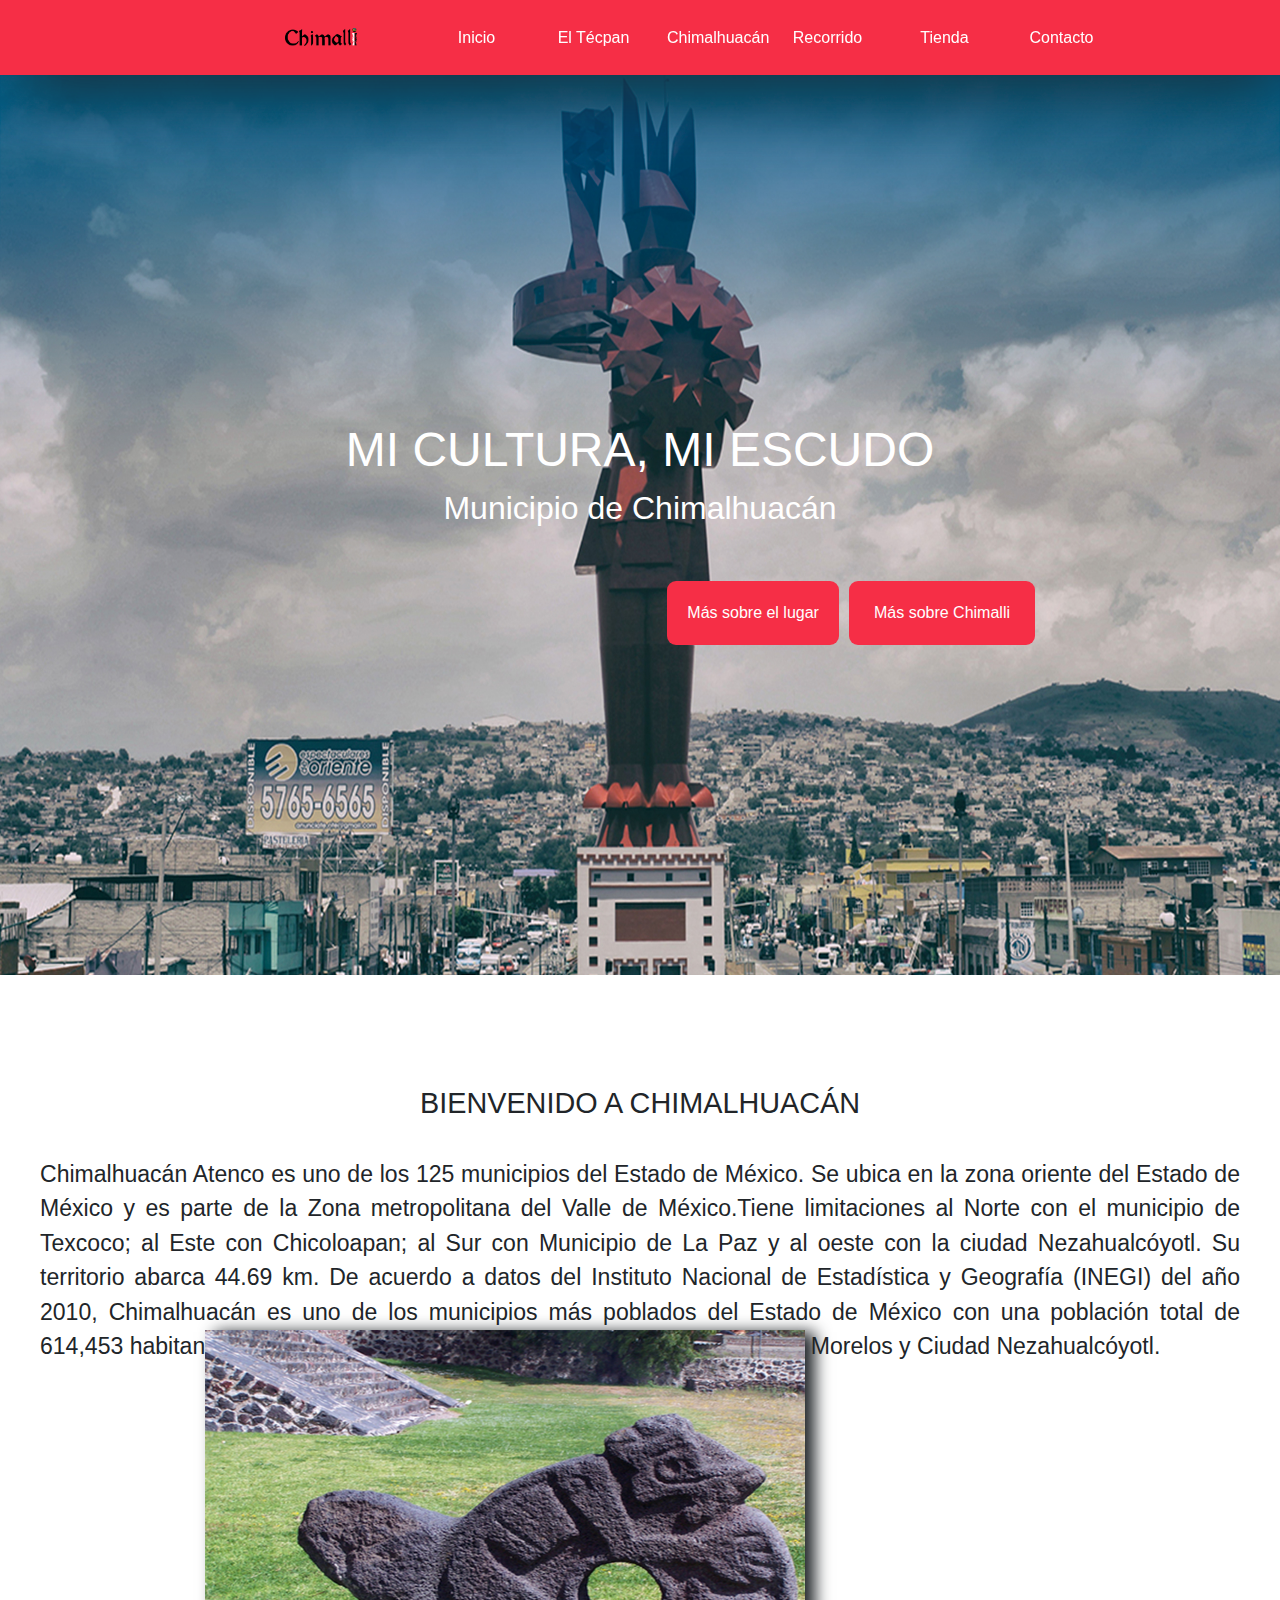
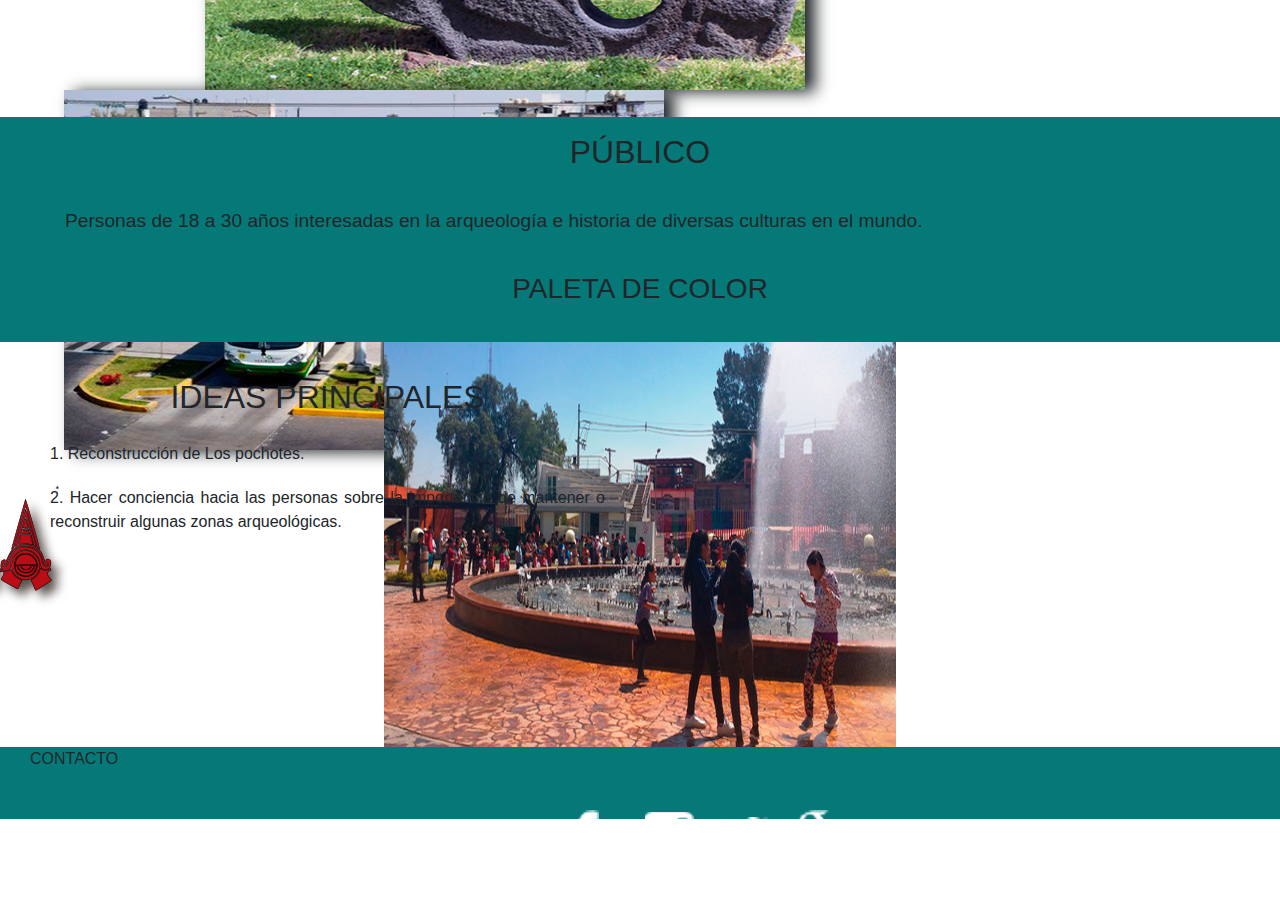
==== index.html @ 63d0bf44 "Hliwisss" ====
<!DOCTYPE html>
<html>
<head>
  <!-- tags para servidores de busqueda -->
  <meta name="description" content="Repaso de html y css del curso fundamentos de programacion en el Instituto ICONOS">
  <meta name="keywords" content="HTML,CSS,JS,Ejercicio,ICONOS,programación,código">
  <meta name="author" content="josecaos">
  <meta name="viewport" content="width=device-width, initial-scale=1.0">
  <meta charset="UTF-8">
  <!-- titulo del sitio -->
  <title>Ejercicio Wireframe</title>
  <!-- estilos -->
  <!-- <link rel="stylesheet" href="https://stackpath.bootstrapcdn.com/bootstrap/4.1.3/css/bootstrap.min.css" integrity="sha384-MCw98/SFnGE8fJT3GXwEOngsV7Zt27NXFoaoApmYm81iuXoPkFOJwJ8ERdknLPMO" crossorigin="anonymous"> -->
  <link rel="stylesheet" href="css/bootstrap.min.css">
  <link rel="stylesheet" href="https://stackpath.bootstrapcdn.com/font-awesome/4.7.0/css/font-awesome.min.css">
  <link rel="stylesheet" href="css/app.css">
  <link rel="stylesheet" href="css/responsivos.css">

</head>
<body>

  <header class="container-fluid">
    <!-- menu escritorio -->
    <nav id="menu" class="navbar navbar-expand-lg navbar-light col">
      <!-- logo -->
      <figure id="logo" class="navbar-brand col-8 col-md-3">
        <a href="index.html" class="col-12">
          <div class="col-12 imgLiquid imgLiquidNoFillLeft">
            <img src="img/logotipo.png" alt="logo">
          </div>
        </a>
      </figure>

      <button class="navbar-toggler" type="button" data-toggle="collapse" data-target="#navbarSupportedContent" aria-controls="navbarSupportedContent" aria-expanded="false" aria-label="Toggle navigation">
        <span class="navbar-toggler-icon"></span>
      </button>

     
      <div class="collapse navbar-collapse col-9" id="navbarSupportedContent">

        <ul class="col-12 navbar-nav">

          <li class="col-4 text-center ha align-self-center">
            <a href="index.html"style="text-decoration:none" class="botones">Inicio</a>
          </li>
          <li class="col-4 text-center ha align-self-center">
            <a href="indexdos.html" style="text-decoration:none" class="botonesdos">El Técpan</a>
          </li>
          <li class="col-4 text-center ha align-self-center">
            <a href="indexdos.html"style="text-decoration:none" class="botonestres">Chimalhuacán</a>
              
           <li class="col-4 text-center ha align-self-center">
            <a href="indextres.html"class="botonescuatro"style="text-decoration:none">Recorrido</a>
            
            <li class="col-4 text-center ha align-self-center">
            <a href="indextres.html" class="botonescinco"style="text-decoration:none">Tienda</a>
            
            <li class="col-4 text-center ha align-self-center">
            <a href="index.html" class="botonesseis"style="text-decoration:none">Contacto</a>
         
          </li>
        </ul>
      </div>
    </nav>
  </header>

  <main id="main" class="container-fuid">
    <!--  -->
    <section id="heroscreen" class="col">

      <div class="row">

        <div class="heroscreen_background col">
          <img src="img/chimalli.jpg" alt="Bienvenida">
        </div>

        <div class="heroscreen_text col text-center ha align-self-center">

          <h1>MI CULTURA, MI ESCUDO</h1>
          <h3>Municipio de Chimalhuacán</h3>
    <div>
        <ul class="boton">
            <li>
            <a href="" class="uno">Más sobre el lugar</a>
                </li>
            <li>
            <a href="" class="dos">Más sobre Chimalli</a>
                </li>
        </ul>
    </div>

        </div>

      </div>

    </section>
    <!--  -->
   
      <section id="info">
          
          <div>
          <h1> BIENVENIDO A CHIMALHUACÁN</h1>
          
<p>Chimalhuacán Atenco es uno de los 125 municipios del Estado de México. Se ubica en la zona oriente del Estado de México y es parte de la Zona 
metropolitana del Valle de México.Tiene limitaciones al Norte con el municipio de Texcoco; al Este con Chicoloapan; al Sur con Municipio de La Paz y 
al oeste con la ciudad Nezahualcóyotl. 
Su territorio abarca 44.69 km.
De acuerdo a datos del Instituto Nacional de Estadística y Geografía (INEGI) del año 2010, Chimalhuacán es uno de los municipios más poblados del Estado de México con una población total de 614,453 habitantes, colocándose solo detrás del municipio de Ecatepec de Morelos y Ciudad 
Nezahualcóyotl.</p>
              
        </div>
         </section>
      
      <section id="fotos">
          <img src="img/tecpan.png" class="foto">
          <img src="img/mexi.png" class="fotodos">
         </section>
      
      
      
    <section id="verde" class="col">
        
        <div class="col-12">

          <h2 class="text-center">PÚBLICO</h2>

          <p class="col">Personas de 18 a 30 años interesadas en la arqueología e historia de diversas culturas en el mundo.</p>
          

          <h3 class="col text-center">PALETA DE COLOR</h3>

        </div>
          
          <div class="col-lg-6 text-left ha my-auto">

          <h4 class="col text-center">IDEAS PRINCIPALES </h4>
            
          <p class="coltexto1">1. Reconstrucción de Los pochotes. </p>
          <p class="coltexto1">2. Hacer conciencia hacia las personas sobre la importancia de mantener o reconstruir algunas zonas arqueológicas.</p>
              
          <img src="img/paleta.png" class="color">
          
          </div>
        </div>
  </section>
      
    
      <section id="slider">
          
          <div class="slider">
			<ul>
				<li>
  <img src="img/calles%20chimal.png" alt="">
 </li>
				<li>
  <img src="img/mexi.png" alt="">
</li>
				<li>
  <img src="img/museo%20chimal.png" alt="">
</li>
				
			</ul>
		</div>
          
          
        </section>
      
      
      
      <footer id="footer" class="col">

    <div class="row">

      <div class="col col-md-6 col-lg-8 ha my-auto">

        <copyright class="col text-left">CONTACTO</copyright>

      </div>
      <!--  -->
      <div class="social col-2- col-md-3 col-lg-8 ha my-auto">

        <ul class="row float-right">

          <li class="col-3">
            <img src="img/iconoface.png" target="_blank">
              <i class="iconos"></i>
            </a>
          </li>
          <li class="col-3">
             <img src="img/iconoinsta.png" target="_blank">
              <i class="iconos"></i>
            </a>
          </li>
          <li class="col-3">
            <img src="img/iconotwitter.png" target="_blank">
              <i class="iconos"></i>
            </a>
          </li>
          <li class="col-3">
            <img src="img/iconogoogle.png" target="_blank">
              <i class="iconos"></i>
            </a>
          </li>

        </ul>

      </div>

    </div>

  </footer>
      
      
      
      
      
      
      
      
      
      
      
      
      
      
      
      
      
      
      
      
      
      
      
      
      
      
      
      
      
      
      
      
      
      
    </main>
</body>

<!-- <script src="https://ajax.googleapis.com/ajax/libs/jquery/3.3.1/jquery.min.js"></script> -->
<!-- <script src="https://cdnjs.cloudflare.com/ajax/libs/popper.js/1.14.3/umd/popper.min.js"></script> -->
<script src="js/jquery.min.js"></script>
<!-- <script src="https://maxcdn.bootstrapcdn.com/bootstrap/4.1.3/js/bootstrap.min.js"></script> -->
<script src="js/bootstrap.min.js"></script>
<script src="js/imgLiquid/js/imgLiquid-min.js"></script>
<script src="js/app.js"></script>

</html>
---- css/app.css ----
/* wireframe */
* {
  /* outline: 1px solid black; */
}
/* variables */
:root {
  --color-primario: #00ff00;
  --color-secundario: #0ff000;
  --color-claro: #fff;
  --color-oscuro: #000;
  --color-link: #ff0000;
  --color-link-hover: #f00000;
  --altura-header: 75px;
  --altura-seccion: 100vh;
}
/* resets */
body {
  /* background-color: black; */
}
div, section, article, ul, nav {
  height: 100%;
}
a {
  display: block;
  height: 100%;
  width: 100%;
}
ul {
  list-style-type: none;
  
}
h1, h2, h3, h4, h5, h6 {
  padding: 16px 0 16px 0;
}
form {
  margin-bottom: 16px;
}
.ha {
  height: auto;
}
#main,#info, #ubicacion, #participantes {
  padding-top: var(--altura-header);
}


#menu{
  display: flex;
  justify-content: right;
  align-items:center;
  max-width: 560px;
  margin: 0 auto;
  margin-right: 450px;
  list-style: none;
  
    
}

.botones{
    color: white;
    
    
    
    
}
.botonesdos{
    color: white;
}

.botonestres{
    color: white;
}

.botonescuatro{
    color: white;
}

.botonescinco{
    color: white;
}
.botonesseis{
    color: white;
}

#logo{
    height: inherit;
    
}
/* header */
header {
  height: var(--altura-header);
  position: fixed;
  z-index: 10000;
  background-color: #f62e46;
  box-shadow: 10px 10px 80px
  
}
.navbar-brand {
  padding-top: 20px;
  
}

}
figure img {
  display: block;
  margin: auto;
  height: 100%;
  width: auto;
}
/* body */
#heroscreen, #info, #ubicacion {
  height: var(--altura-seccion);
}
/* heroscreen */
#heroscreen {
  position: relative;
}
.heroscreen_background {
  overflow: hidden;
  position: absolute;
  padding: 0;
  z-index: -1;
}
.heroscreen_background img {
  height: 115%;
  width: 100%;
}
.heroscreen_text {
  position: absolute;
  left: 0;
  z-index: 0;
}
.heroscreen_text h1 {
  font-size: 3em;
  color: white;
  font-weight: 350;
  
}
.heroscreen_text h3 {
    
  position: relative;
  top: -30px;
  font-size: 2em;
  font-weight: 400;
  color: white;
}



.boton{    
 display: flex;
  justify-content: right;
  align-items:center;
  max-width: 560px;
  margin: 0 auto;
  margin-left: 36%;
  list-style: none;
 
    
}


.uno{
    text-decoration:none;
    padding: 20px;
    font-weight: normal;
    font-size: 1em;
    color: #ffffff;
    background-color: #f62e46;
    border-radius: 9px;
    
}

.uno:hover {
background: rgba(0,0,0,0);
color: #ffffff;
box-shadow: inset 0 0 0 3px #ffffff;

}
.dos:hover {
background: rgba(0,0,0,0);
color: #ffffff;
box-shadow: inset 0 0 0 3px #ffffff;
}


.dos{
    margin-left: 10px;
    text-decoration: none;
    padding: 20px;
    font-weight: normal;
    font-size: 1em;
    color: #ffffff;
    background-color: #f62e46;
    border-radius: 9px;
    
}


/* info */
/*  */

#info{
    width:auto;
    height: 35vh;
    background: white;
}

#info,h1{
    text-align: center;
    font-size: 1.5em;
    
}

#info,p{
    margin: 20px;
    text-align:justify;
    font-size: 1.2em;
}

#fotos{
    width: auto;
    height: 43vh;
}


.foto{
    width: 600px;
    height: 40vh;
    margin-left: 16%;
    box-shadow: 10px 2px 15px;
}

.fotodos{
     width: 600px;
    height: 40vh;
    margin-left: 5%;
     box-shadow: 10px 2px 15px;
}
 

#verde{
    width: auto;
    height: 25vh;
    background-color: #057978;
    
    
}

img.color{
    margin-left: -25%;
    margin-top: -70px;

    
}
 
.col text-center, h4{
    font-size: 2em;
    margin-top: 20px;
    
}

.coltexto1{
    font-size: 1em;
    margin-top: 10px;
}

#slider{
  
    width: auto;
    height: 45vh;
    
}

.slider {
    
	width: 40%;
	margin: auto;
	overflow: hidden;
}

.slider ul {
	display: flex;
	padding: 0;
	width: 300%;
	
	animation: cambio 10s infinite alternate linear;
}

.slider li {
	width: 100%;
	list-style: none;
}

.slider img {
	width: 100%;
    height: 45vh;
}

@keyframes cambio {
	0% {margin-left: 0;}
	20% {margin-left: 0;}
	
	25% {margin-left: -100%;}
	45% {margin-left: -100%;}
	
	50% {margin-left: -200%;}
	70% {margin-left: -200%;}
	
	
}

footer {
  width: auto;
    height: 8vh;
    background-color: #057978
 
}
.social {
  font-size: 5em;
  
}

/*appdos*/


.iconos{
    width: 5%;
    height:5vh;
    margin-top: 3%;
}
---- css/responsivos.css ----
/* Extra small devices (portrait phones, less than 576px)
No media query for `xs` since this is the default in Bootstrap */

/* Small devices (landscape phones, 576px and up) */
@media (min-width: 576px) {

}

/* Medium devices (tablets, 768px and up) */
@media (max-width: 768px) {

  #info, #ubicacion {
    height: auto;
  }
  #map {
    height: 50vh;
  }

}

/* Large devices (desktops, 992px and up) */
@media (min-width: 992px) {

}

/* Extra large devices (large desktops, 1200px and up) */
@media (min-width: 1200px) {

}
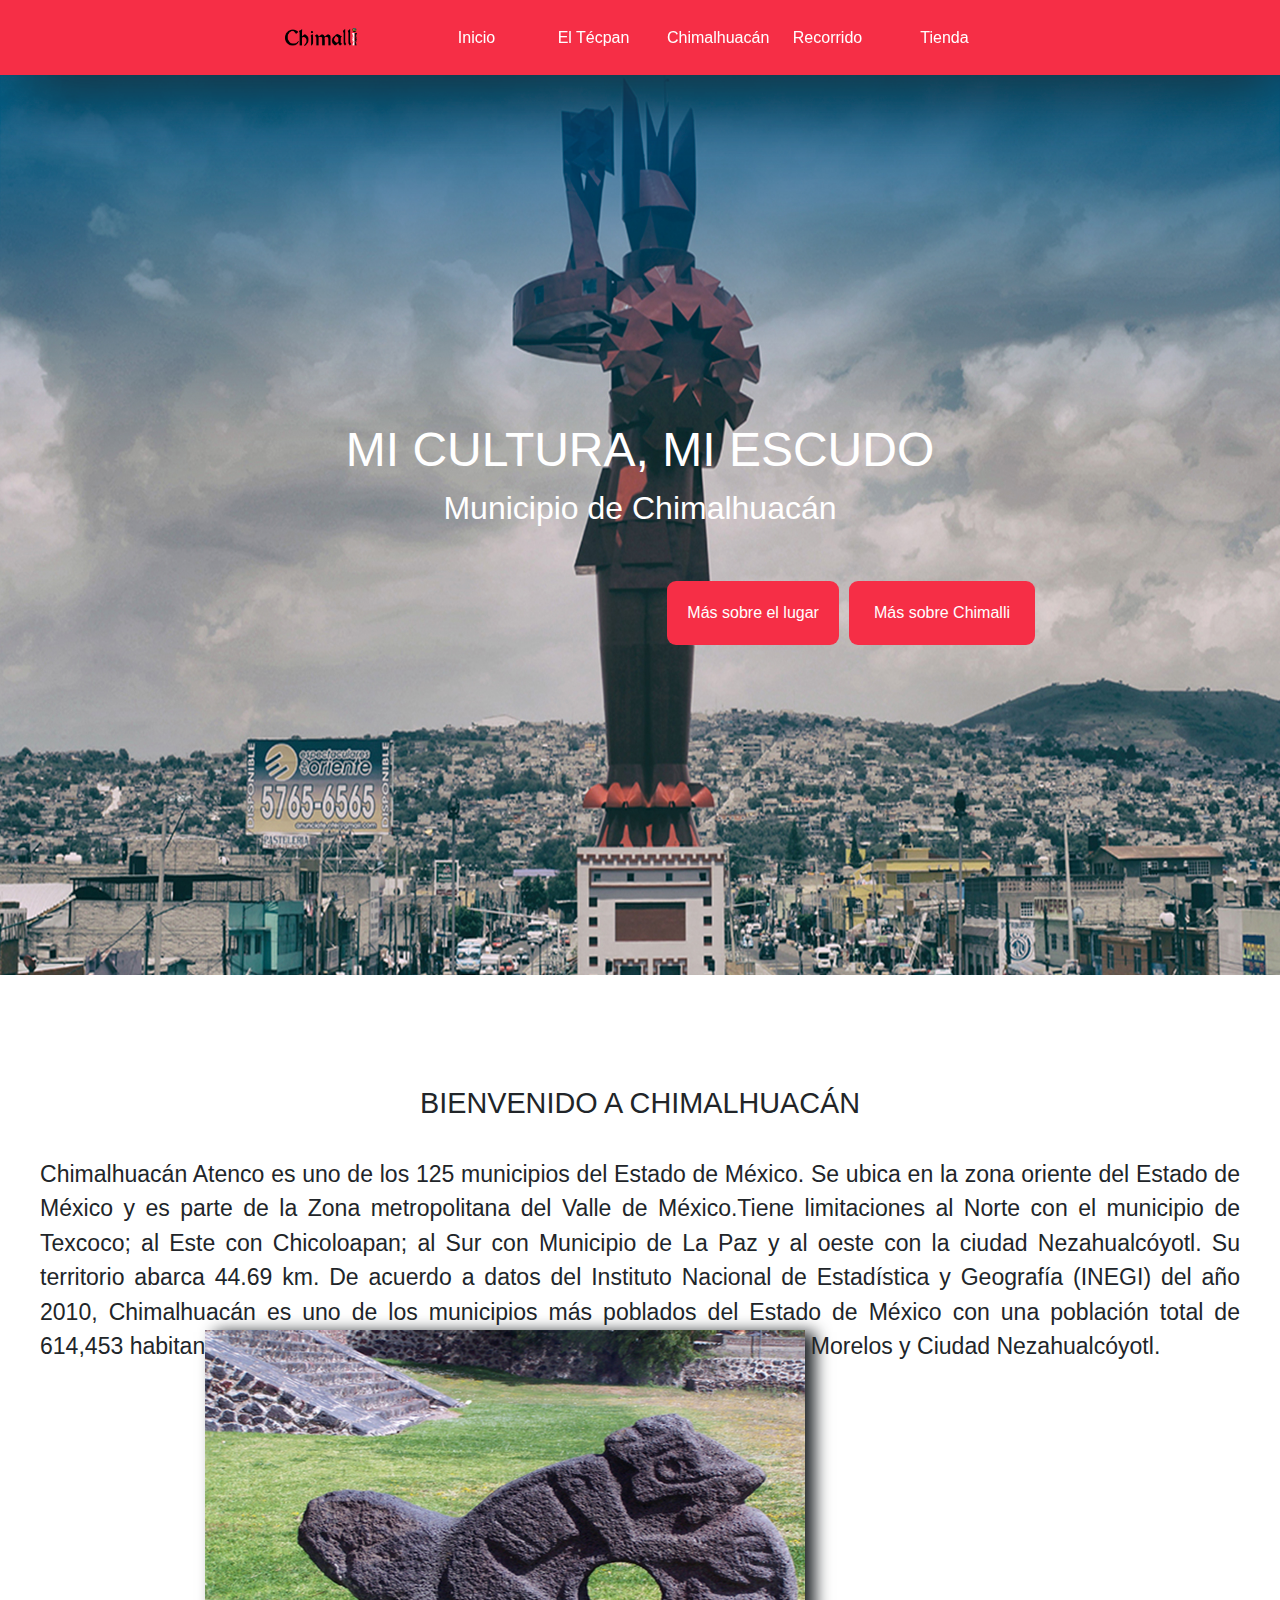
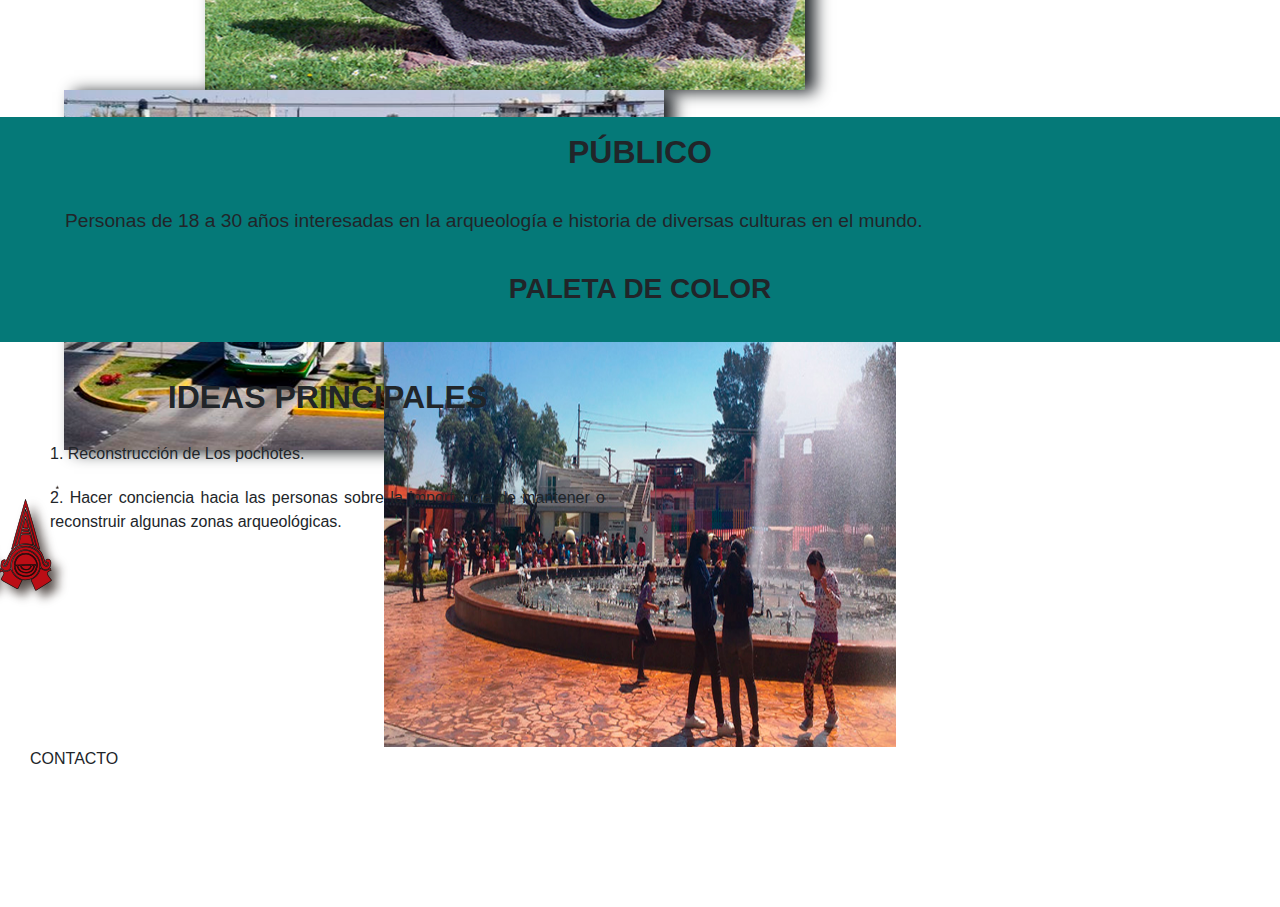
==== commit dc263d30: "Listoo" ====
--- a/index.html
+++ b/index.html
@@ -35,7 +35,7 @@
         <span class="navbar-toggler-icon"></span>
       </button>
 
-     
+
       <div class="collapse navbar-collapse col-9" id="navbarSupportedContent">
 
         <ul class="col-12 navbar-nav">
@@ -48,16 +48,13 @@
           </li>
           <li class="col-4 text-center ha align-self-center">
             <a href="indexdos.html"style="text-decoration:none" class="botonestres">Chimalhuacán</a>
-              
+
            <li class="col-4 text-center ha align-self-center">
             <a href="indextres.html"class="botonescuatro"style="text-decoration:none">Recorrido</a>
-            
+
             <li class="col-4 text-center ha align-self-center">
             <a href="indextres.html" class="botonescinco"style="text-decoration:none">Tienda</a>
-            
-            <li class="col-4 text-center ha align-self-center">
-            <a href="index.html" class="botonesseis"style="text-decoration:none">Contacto</a>
-         
+
           </li>
         </ul>
       </div>
@@ -95,58 +92,58 @@
 
     </section>
     <!--  -->
-   
+
       <section id="info">
-          
+
           <div>
           <h1> BIENVENIDO A CHIMALHUACÁN</h1>
-          
-<p>Chimalhuacán Atenco es uno de los 125 municipios del Estado de México. Se ubica en la zona oriente del Estado de México y es parte de la Zona 
-metropolitana del Valle de México.Tiene limitaciones al Norte con el municipio de Texcoco; al Este con Chicoloapan; al Sur con Municipio de La Paz y 
-al oeste con la ciudad Nezahualcóyotl. 
+
+<p>Chimalhuacán Atenco es uno de los 125 municipios del Estado de México. Se ubica en la zona oriente del Estado de México y es parte de la Zona
+metropolitana del Valle de México.Tiene limitaciones al Norte con el municipio de Texcoco; al Este con Chicoloapan; al Sur con Municipio de La Paz y
+al oeste con la ciudad Nezahualcóyotl.
 Su territorio abarca 44.69 km.
-De acuerdo a datos del Instituto Nacional de Estadística y Geografía (INEGI) del año 2010, Chimalhuacán es uno de los municipios más poblados del Estado de México con una población total de 614,453 habitantes, colocándose solo detrás del municipio de Ecatepec de Morelos y Ciudad 
+De acuerdo a datos del Instituto Nacional de Estadística y Geografía (INEGI) del año 2010, Chimalhuacán es uno de los municipios más poblados del Estado de México con una población total de 614,453 habitantes, colocándose solo detrás del municipio de Ecatepec de Morelos y Ciudad
 Nezahualcóyotl.</p>
-              
+
         </div>
          </section>
-      
+
       <section id="fotos">
           <img src="img/tecpan.png" class="foto">
           <img src="img/mexi.png" class="fotodos">
          </section>
-      
-      
-      
+
+
+
     <section id="verde" class="col">
-        
+
         <div class="col-12">
 
-          <h2 class="text-center">PÚBLICO</h2>
+          <h2 class="text-center"><b>PÚBLICO</b></h2>
 
           <p class="col">Personas de 18 a 30 años interesadas en la arqueología e historia de diversas culturas en el mundo.</p>
-          
-
-          <h3 class="col text-center">PALETA DE COLOR</h3>
-
-        </div>
-          
+
+
+          <h3 class="col text-center"><b>PALETA DE COLOR</b></h3>
+
+        </div>
+
           <div class="col-lg-6 text-left ha my-auto">
 
-          <h4 class="col text-center">IDEAS PRINCIPALES </h4>
-            
+          <h4 class="col text-center"><b>IDEAS PRINCIPALES</b></h4>
+
           <p class="coltexto1">1. Reconstrucción de Los pochotes. </p>
           <p class="coltexto1">2. Hacer conciencia hacia las personas sobre la importancia de mantener o reconstruir algunas zonas arqueológicas.</p>
-              
+
           <img src="img/paleta.png" class="color">
-          
+
           </div>
         </div>
   </section>
-      
-    
+
+
       <section id="slider">
-          
+
           <div class="slider">
 			<ul>
 				<li>
@@ -158,15 +155,15 @@
 				<li>
   <img src="img/museo%20chimal.png" alt="">
 </li>
-				
+
 			</ul>
 		</div>
-          
-          
+
+
         </section>
-      
-      
-      
+
+
+
       <footer id="footer" class="col">
 
     <div class="row">
@@ -209,40 +206,40 @@
     </div>
 
   </footer>
-      
-      
-      
-      
-      
-      
-      
-      
-      
-      
-      
-      
-      
-      
-      
-      
-      
-      
-      
-      
-      
-      
-      
-      
-      
-      
-      
-      
-      
-      
-      
-      
-      
-      
+
+
+
+
+
+
+
+
+
+
+
+
+
+
+
+
+
+
+
+
+
+
+
+
+
+
+
+
+
+
+
+
+
+
     </main>
 </body>
 
--- a/css/app.css
+++ b/css/app.css
@@ -27,7 +27,7 @@
 }
 ul {
   list-style-type: none;
-  
+
 }
 h1, h2, h3, h4, h5, h6 {
   padding: 16px 0 16px 0;
@@ -51,16 +51,16 @@
   margin: 0 auto;
   margin-right: 450px;
   list-style: none;
-  
-    
+
+
 }
 
 .botones{
     color: white;
-    
-    
-    
-    
+
+
+
+
 }
 .botonesdos{
     color: white;
@@ -83,7 +83,7 @@
 
 #logo{
     height: inherit;
-    
+
 }
 /* header */
 header {
@@ -92,11 +92,11 @@
   z-index: 10000;
   background-color: #f62e46;
   box-shadow: 10px 10px 80px
-  
+
 }
 .navbar-brand {
   padding-top: 20px;
-  
+
 }
 
 }
@@ -133,10 +133,10 @@
   font-size: 3em;
   color: white;
   font-weight: 350;
-  
+
 }
 .heroscreen_text h3 {
-    
+
   position: relative;
   top: -30px;
   font-size: 2em;
@@ -146,7 +146,7 @@
 
 
 
-.boton{    
+.boton{
  display: flex;
   justify-content: right;
   align-items:center;
@@ -154,8 +154,8 @@
   margin: 0 auto;
   margin-left: 36%;
   list-style: none;
- 
-    
+
+
 }
 
 
@@ -167,7 +167,7 @@
     color: #ffffff;
     background-color: #f62e46;
     border-radius: 9px;
-    
+
 }
 
 .uno:hover {
@@ -192,7 +192,7 @@
     color: #ffffff;
     background-color: #f62e46;
     border-radius: 9px;
-    
+
 }
 
 
@@ -208,7 +208,7 @@
 #info,h1{
     text-align: center;
     font-size: 1.5em;
-    
+
 }
 
 #info,p{
@@ -236,27 +236,27 @@
     margin-left: 5%;
      box-shadow: 10px 2px 15px;
 }
- 
+
 
 #verde{
     width: auto;
     height: 25vh;
     background-color: #057978;
-    
-    
+
+
 }
 
 img.color{
     margin-left: -25%;
     margin-top: -70px;
 
-    
-}
- 
+
+}
+
 .col text-center, h4{
     font-size: 2em;
     margin-top: 20px;
-    
+
 }
 
 .coltexto1{
@@ -265,14 +265,14 @@
 }
 
 #slider{
-  
+
     width: auto;
     height: 45vh;
-    
+
 }
 
 .slider {
-    
+
 	width: 40%;
 	margin: auto;
 	overflow: hidden;
@@ -282,7 +282,7 @@
 	display: flex;
 	padding: 0;
 	width: 300%;
-	
+
 	animation: cambio 10s infinite alternate linear;
 }
 
@@ -299,25 +299,26 @@
 @keyframes cambio {
 	0% {margin-left: 0;}
 	20% {margin-left: 0;}
-	
+
 	25% {margin-left: -100%;}
 	45% {margin-left: -100%;}
-	
+
 	50% {margin-left: -200%;}
 	70% {margin-left: -200%;}
-	
-	
+
+
 }
 
 footer {
   width: auto;
-    height: 8vh;
-    background-color: #057978
- 
+    height: 6vh;
+    background-color: #black
+
+
 }
 .social {
   font-size: 5em;
-  
+
 }
 
 /*appdos*/
